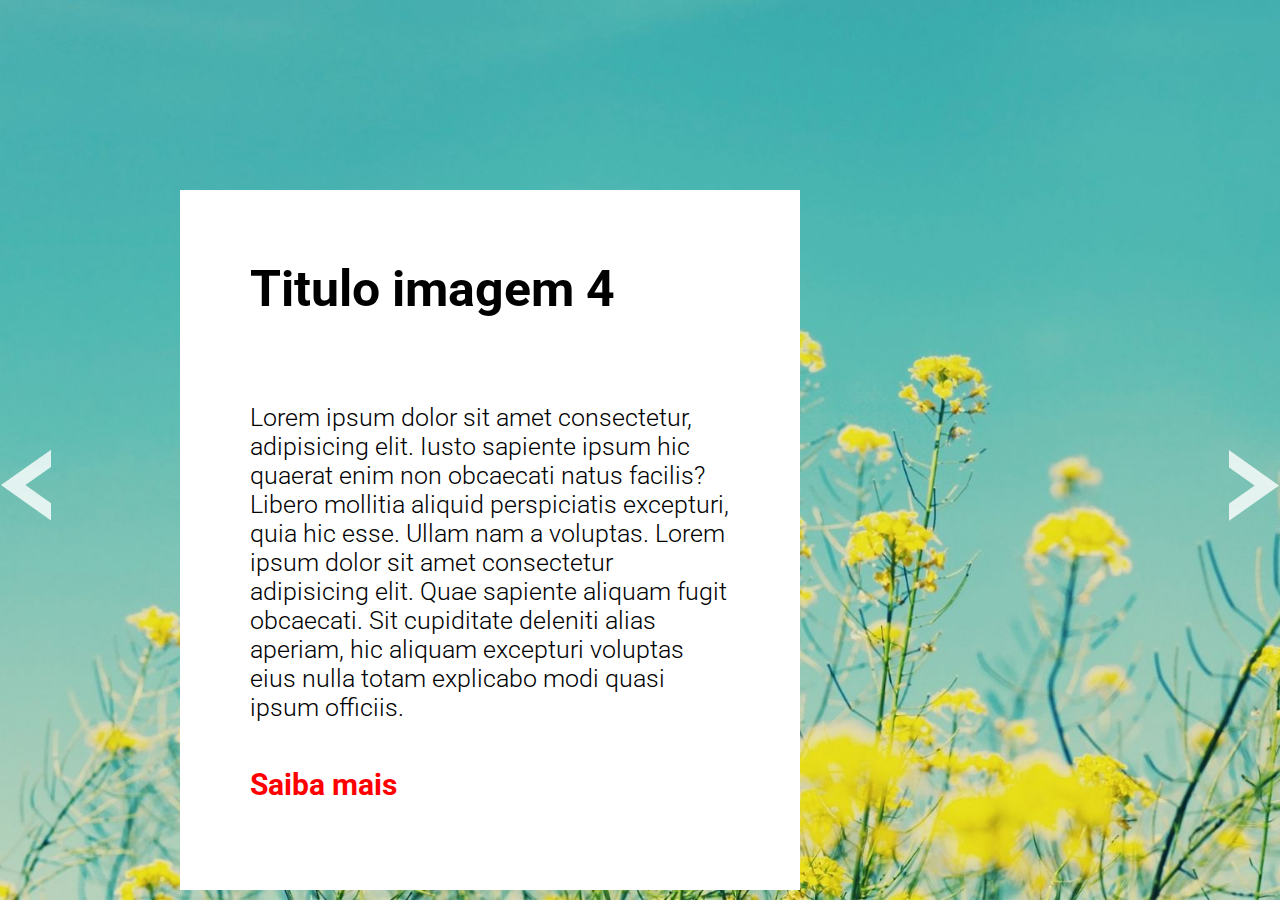
==== desafio-01/index.html @ d7e5cf65 "primeiro commit" ====
<!DOCTYPE html>
<html lang="en">

<head>
    <meta charset="UTF-8">
    <meta http-equiv="X-UA-Compatible" content="IE=edge">
    <meta name="viewport" content="width=device-width, initial-scale=1.0">
    <link rel="stylesheet" href="src/style.css">
    <link rel="stylesheet" href="src/reset.css">
    <link rel="stylesheet" href="src/global.css">
    <title>Carrocel de Imagens</title>
</head>

<body>
    <main class="container">
        <div class="setas">
            <div id="seta-voltar" class="btn-voltar" href="#">
                <img src="src/imagens/seta.png" alt="imagem seta">
            </div>
            <div id="seta-avancar" class="btn-avancar" href="#">
                <img src="src/imagens/seta.png" alt="imagem seta">
            </div>
        </div>

        <div class="container-imagens">

            <div class="imagens imagem-1 mostrar" id="primeira-imagem">
                <div class="conteudo-texto">
                    <h2>Titulo imagem 1</h2>
                    <p>
                        Lorem ipsum dolor sit amet consectetur, adipisicing elit. Iusto sapiente ipsum hic quaerat enim
                        non obcaecati natus facilis? Libero mollitia aliquid perspiciatis excepturi, quia hic esse.
                        Ullam nam a voluptas.
                        Lorem ipsum dolor sit amet consectetur adipisicing elit. Quae sapiente aliquam fugit obcaecati.
                        Sit cupiditate deleniti alias aperiam, hic aliquam excepturi voluptas eius nulla totam explicabo
                        modi quasi ipsum officiis.
                    </p>
                    <a href="#">Saiba mais</a>
                </div>
            </div>
            <div class="imagens imagem-2" id="segunda-imagem">
                <div class="conteudo-texto">
                    <h2>Titulo imagem 2</h2>
                    <p>
                        Lorem ipsum dolor sit amet consectetur, adipisicing elit. Iusto sapiente ipsum hic quaerat enim
                        non obcaecati natus facilis? Libero mollitia aliquid perspiciatis excepturi, quia hic esse.
                        Ullam nam a voluptas.
                        Lorem ipsum dolor sit amet consectetur adipisicing elit. Quae sapiente aliquam fugit obcaecati.
                        Sit cupiditate deleniti alias aperiam, hic aliquam excepturi voluptas eius nulla totam explicabo
                        modi quasi ipsum officiis.
                    </p>
                    <a href="#">Saiba mais</a>
                </div>
            </div>
            <div class="imagens imagem-3" id="terceira-imagem">
                <div class="conteudo-texto">
                    <h2>Titulo imagem 3</h2>
                    <p>
                        Lorem ipsum dolor sit amet consectetur, adipisicing elit. Iusto sapiente ipsum hic quaerat enim
                        non obcaecati natus facilis? Libero mollitia aliquid perspiciatis excepturi, quia hic esse.
                        Ullam nam a voluptas.
                        Lorem ipsum dolor sit amet consectetur adipisicing elit. Quae sapiente aliquam fugit obcaecati.
                        Sit cupiditate deleniti alias aperiam, hic aliquam excepturi voluptas eius nulla totam explicabo
                        modi quasi ipsum officiis.
                    </p>
                    <a href="#">Saiba mais</a>
                </div>
            </div>
            <div class="imagens imagem-4" id="quarta-imagem">
                <div class="conteudo-texto">
                    <h2>Titulo imagem 4</h2>
                    <p>
                        Lorem ipsum dolor sit amet consectetur, adipisicing elit. Iusto sapiente ipsum hic quaerat enim
                        non obcaecati natus facilis? Libero mollitia aliquid perspiciatis excepturi, quia hic esse.
                        Ullam nam a voluptas.
                        Lorem ipsum dolor sit amet consectetur adipisicing elit. Quae sapiente aliquam fugit obcaecati.
                        Sit cupiditate deleniti alias aperiam, hic aliquam excepturi voluptas eius nulla totam explicabo
                        modi quasi ipsum officiis.
                    </p>
                    <a href="#">Saiba mais</a>
                </div>
            </div>
        </div>

        <script src="index.js"></script>
    </main>
</body>

</html>
---- desafio-01/src/style.css ----
.container .setas img{
    position: absolute;
    z-index: 1;
    width: 50px; 
    top: 50%;
    right: 96%;
    opacity: 0.8;
    cursor: pointer;
    top: 50%;
}

.container .setas .btn-voltar img {
    transform: rotate(180deg);
}

.container .setas .btn-avancar img {
    width: 50px;
    left: 96%;
       
}

.container-imagens .conteudo-texto{
    background-color: rgb(255, 255, 255);
    width: 620px;
    height: 700px;
    padding: 70px; 
    position: absolute;
    left: 180px; 
    top: 190px; 
}

.container-imagens {
    position: relative;
}

.container-imagens .imagens {
    position: absolute;
    height: 100vh;
    width: 100%;
    background-size:cover ;
} 

.container .imagem-1 {
    background: url(imagens/4.jpg)no-repeat;
    background-size:cover ;   
}

.container .imagem-2 {
    background: url(imagens/3.jpg)no-repeat;
    background-size:cover ;   
}

.container .imagem-3 {
    background: url(imagens/2.jpg)no-repeat;
    background-size:cover ; 
}

.container .imagem-4 {
    background: url(imagens/1.jpg)no-repeat;
    background-size:cover ;     
}
---- desafio-01/src/global.css ----
@import url('https://fonts.googleapis.com/css2?family=Poppins:wght@300;500;800&family=Public+Sans:wght@400;800&family=Raleway:wght@100;500;600;700&family=Roboto:wght@300;500;700&display=swap');

html {
    font-family: 'Roboto';
}

h2 {
    font-size: 50px;
    padding-bottom: 85px;
}

p {
    font-size: 25px;
    font-weight: 300;
    padding-bottom: 45px;
}

a {
    color: red;
    font-size: 30px;
    font-weight: bold;

}
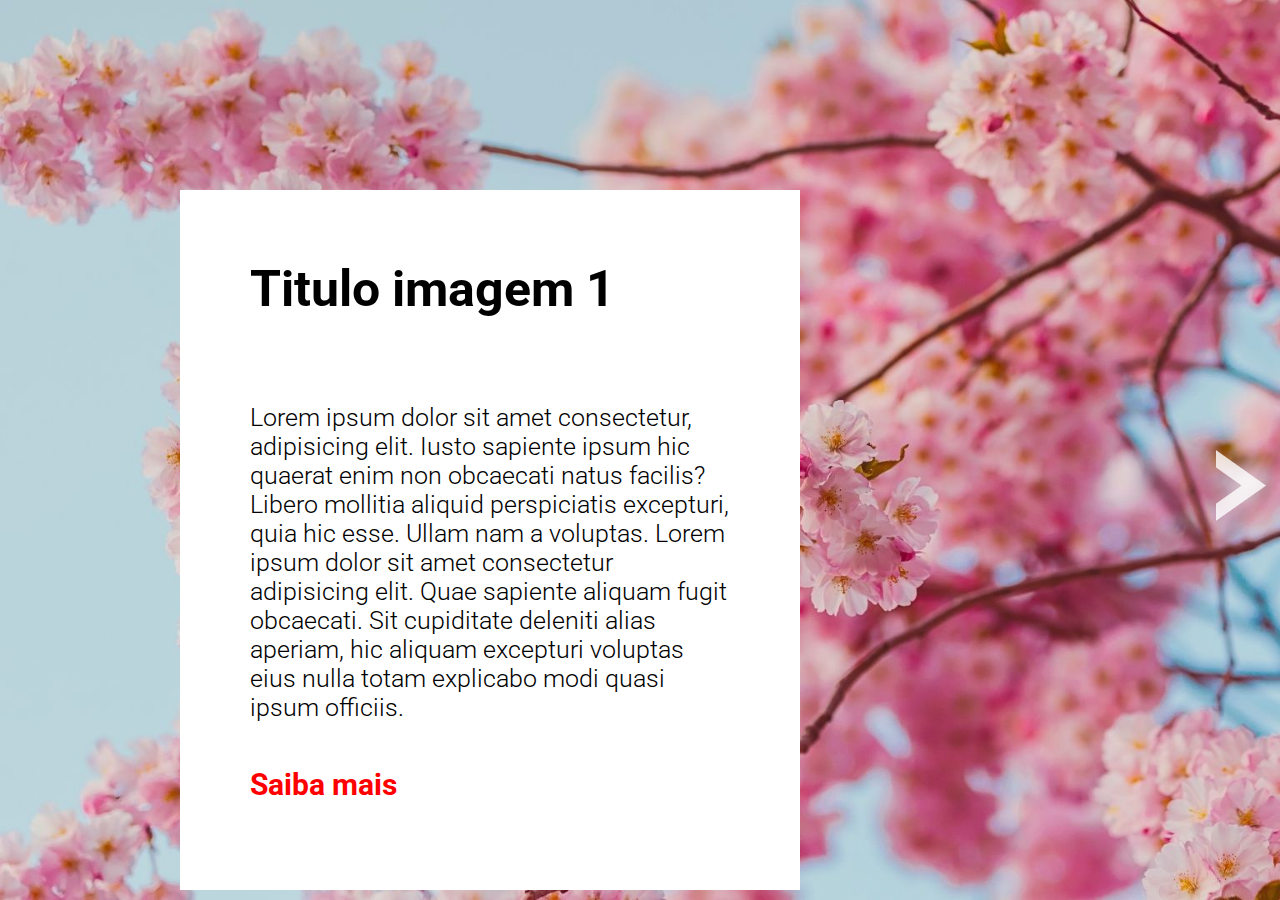
==== commit e04693bd: "alterando classe e codigo das setas" ====
--- a/desafio-01/index.html
+++ b/desafio-01/index.html
@@ -13,17 +13,16 @@
 
 <body>
     <main class="container">
-        <div class="setas">
-            <div id="seta-voltar" class="btn-voltar" href="#">
+        <div class="container-setas">
+            <div id="seta-voltar" class="setas btn-voltar" href="#">
                 <img src="src/imagens/seta.png" alt="imagem seta">
             </div>
-            <div id="seta-avancar" class="btn-avancar" href="#">
+            <div id="seta-avancar" class="setas mostra-seta btn-avancar" href="#">
                 <img src="src/imagens/seta.png" alt="imagem seta">
             </div>
         </div>
 
         <div class="container-imagens">
-
             <div class="imagens imagem-1 mostrar" id="primeira-imagem">
                 <div class="conteudo-texto">
                     <h2>Titulo imagem 1</h2>
--- a/desafio-01/src/style.css
+++ b/desafio-01/src/style.css
@@ -1,33 +1,38 @@
-
-.container .setas img{
+.container .container-setas img {
     position: absolute;
     z-index: 1;
-    width: 50px; 
-    top: 50%;
-    right: 96%;
+    width: 50px;
     opacity: 0.8;
     cursor: pointer;
-    top: 50%;
+    top: 50%;   
 }
 
-.container .setas .btn-voltar img {
+.container .container-setas .btn-voltar img {
     transform: rotate(180deg);
+    left: 3%;
 }
 
-.container .setas .btn-avancar img {
-    width: 50px;
-    left: 96%;
-       
+.container .container-setas .btn-avancar img {
+    top: 50%;
+    left: 95%;
 }
 
-.container-imagens .conteudo-texto{
+.container-setas .setas{
+    display: none;
+} 
+
+.container-setas .setas.mostra-seta{
+    display: block;
+} 
+
+.container-imagens .conteudo-texto {
     background-color: rgb(255, 255, 255);
     width: 620px;
     height: 700px;
-    padding: 70px; 
+    padding: 70px;
     position: absolute;
-    left: 180px; 
-    top: 190px; 
+    left: 180px;
+    top: 190px;
 }
 
 .container-imagens {
@@ -35,28 +40,33 @@
 }
 
 .container-imagens .imagens {
-    position: absolute;
     height: 100vh;
     width: 100%;
-    background-size:cover ;
-} 
+    background-size: cover;
+    display: none;
+}
+
+.container-imagens .imagens.mostrar {
+    display: block;
+
+}
 
 .container .imagem-1 {
     background: url(imagens/4.jpg)no-repeat;
-    background-size:cover ;   
+    background-size: cover;
 }
 
 .container .imagem-2 {
     background: url(imagens/3.jpg)no-repeat;
-    background-size:cover ;   
+    background-size: cover;
 }
 
 .container .imagem-3 {
     background: url(imagens/2.jpg)no-repeat;
-    background-size:cover ; 
+    background-size: cover;
 }
 
 .container .imagem-4 {
     background: url(imagens/1.jpg)no-repeat;
-    background-size:cover ;     
+    background-size: cover;
 }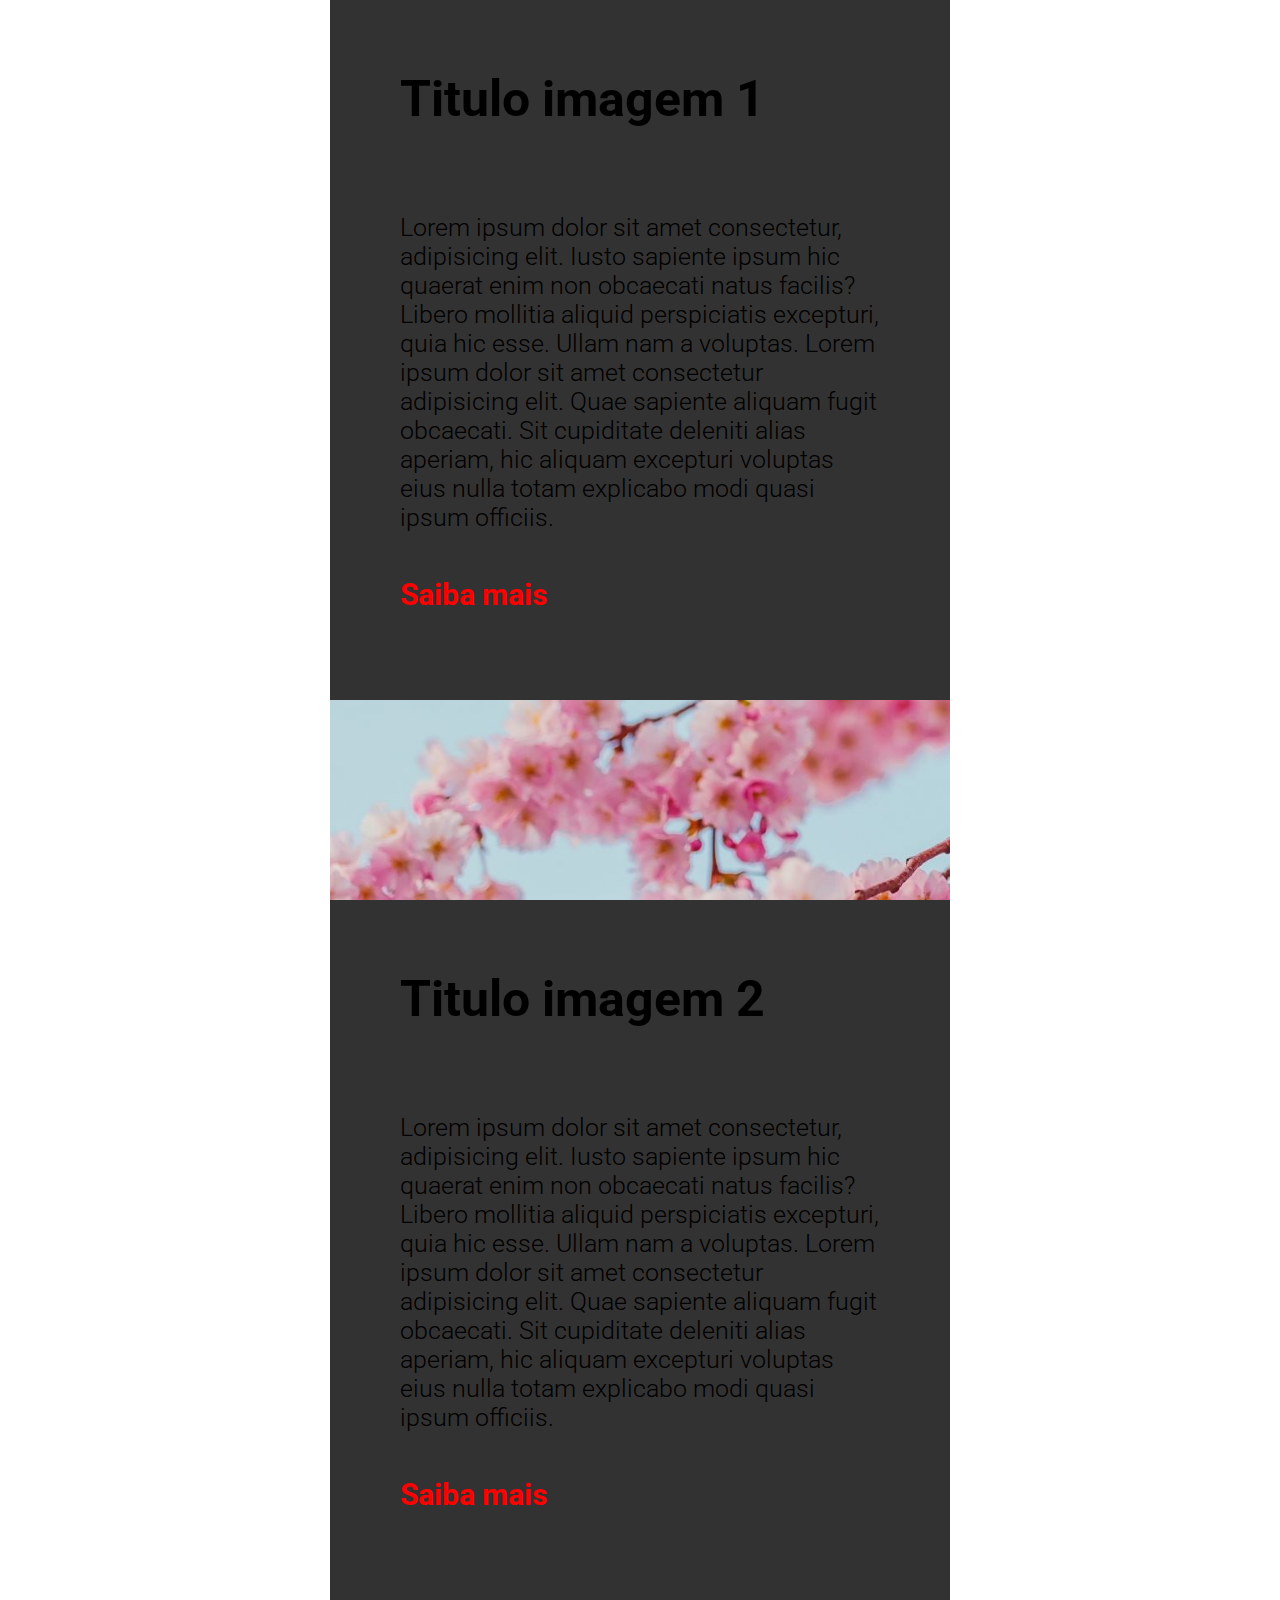
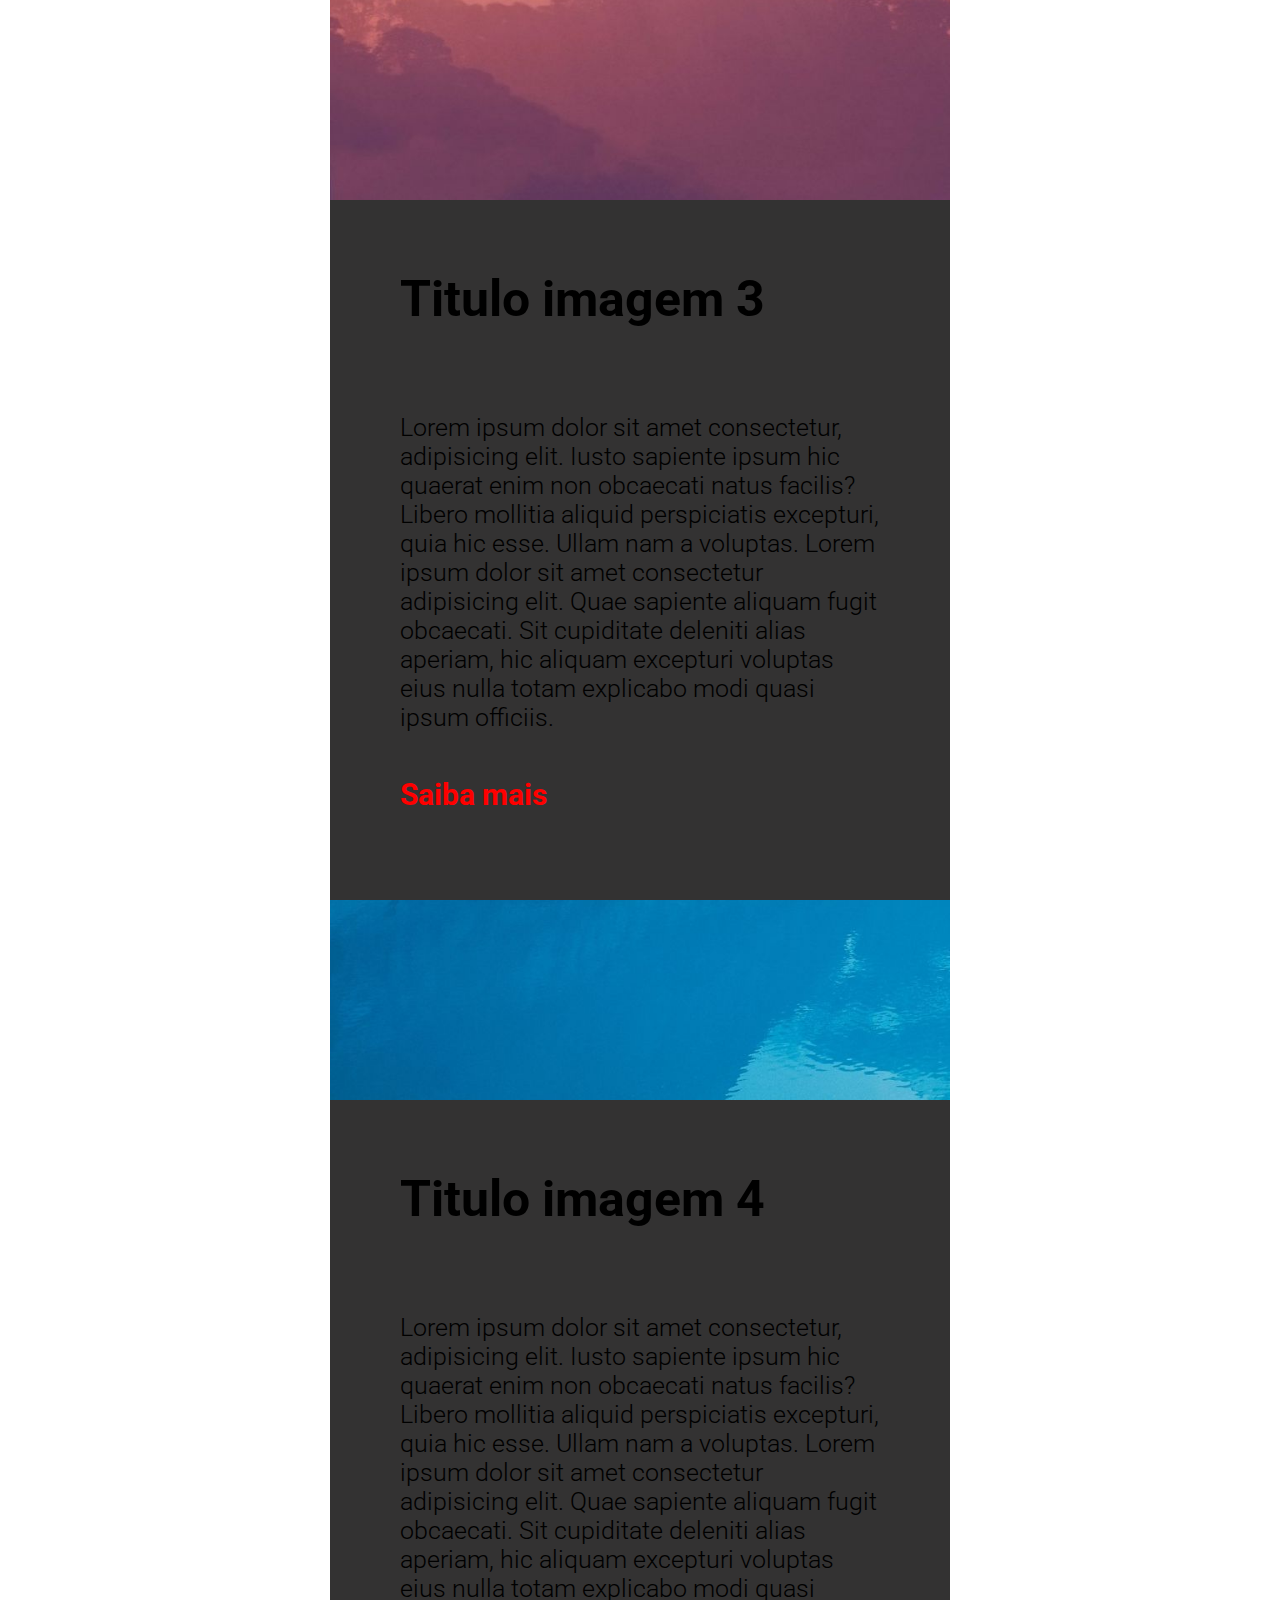
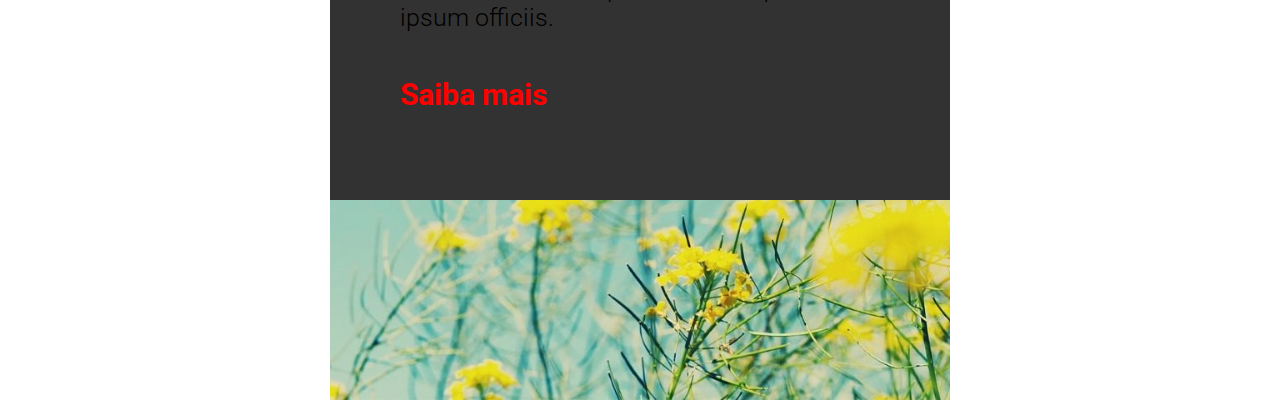
==== commit 2dceb401: "novo commit" ====
--- a/desafio-01/index.html
+++ b/desafio-01/index.html
@@ -13,14 +13,9 @@
 
 <body>
     <main class="container">
-        <div class="container-setas">
-            <div id="seta-voltar" class="setas btn-voltar" href="#">
-                <img src="src/imagens/seta.png" alt="imagem seta">
-            </div>
-            <div id="seta-avancar" class="setas mostra-seta btn-avancar" href="#">
-                <img src="src/imagens/seta.png" alt="imagem seta">
-            </div>
-        </div>
+        <a id="seta-voltar" class="setas seta-inativa  btn-voltar" href="#">
+            <img  src="src/imagens/seta.png" alt="imagem seta">
+        </a>
 
         <div class="container-imagens">
             <div class="imagens imagem-1 mostrar" id="primeira-imagem">
@@ -37,7 +32,7 @@
                     <a href="#">Saiba mais</a>
                 </div>
             </div>
-            <div class="imagens imagem-2" id="segunda-imagem">
+            <div class="imagens imagem-2">
                 <div class="conteudo-texto">
                     <h2>Titulo imagem 2</h2>
                     <p>
@@ -51,7 +46,7 @@
                     <a href="#">Saiba mais</a>
                 </div>
             </div>
-            <div class="imagens imagem-3" id="terceira-imagem">
+            <div class="imagens imagem-3">
                 <div class="conteudo-texto">
                     <h2>Titulo imagem 3</h2>
                     <p>
@@ -65,7 +60,7 @@
                     <a href="#">Saiba mais</a>
                 </div>
             </div>
-            <div class="imagens imagem-4" id="quarta-imagem">
+            <div class="imagens imagem-4">
                 <div class="conteudo-texto">
                     <h2>Titulo imagem 4</h2>
                     <p>
@@ -80,6 +75,10 @@
                 </div>
             </div>
         </div>
+        <a id="seta-avancar" class="setas  btn-avancar" href="#">
+            <img  src="src/imagens/seta.png" alt="imagem seta">
+        </a>
+
 
         <script src="index.js"></script>
     </main>
--- a/desafio-01/src/style.css
+++ b/desafio-01/src/style.css
@@ -1,55 +1,31 @@
-.container .container-setas img {
-    position: absolute;
-    z-index: 1;
-    width: 50px;
-    opacity: 0.8;
-    cursor: pointer;
-    top: 50%;   
+.container {
+    display: flex;
+    justify-content: space-between;
+    align-items: center;
 }
 
-.container .container-setas .btn-voltar img {
-    transform: rotate(180deg);
-    left: 3%;
+.container .setas img {
+    width: 50px;
+   
+    
 }
-
-.container .container-setas .btn-avancar img {
-    top: 50%;
-    left: 95%;
-}
-
-.container-setas .setas{
-    display: none;
-} 
-
-.container-setas .setas.mostra-seta{
-    display: block;
-} 
-
 .container-imagens .conteudo-texto {
-    background-color: rgb(255, 255, 255);
+    background-color: rgb(51, 50, 50);
     width: 620px;
     height: 700px;
     padding: 70px;
-    position: absolute;
-    left: 180px;
-    top: 190px;
-}
-
-.container-imagens {
-    position: relative;
 }
 
 .container-imagens .imagens {
     height: 100vh;
     width: 100%;
     background-size: cover;
-    display: none;
+    
 }
 
-.container-imagens .imagens.mostrar {
+/* .container-imagens .imagens.mostrar {
     display: block;
-
-}
+} */
 
 .container .imagem-1 {
     background: url(imagens/4.jpg)no-repeat;
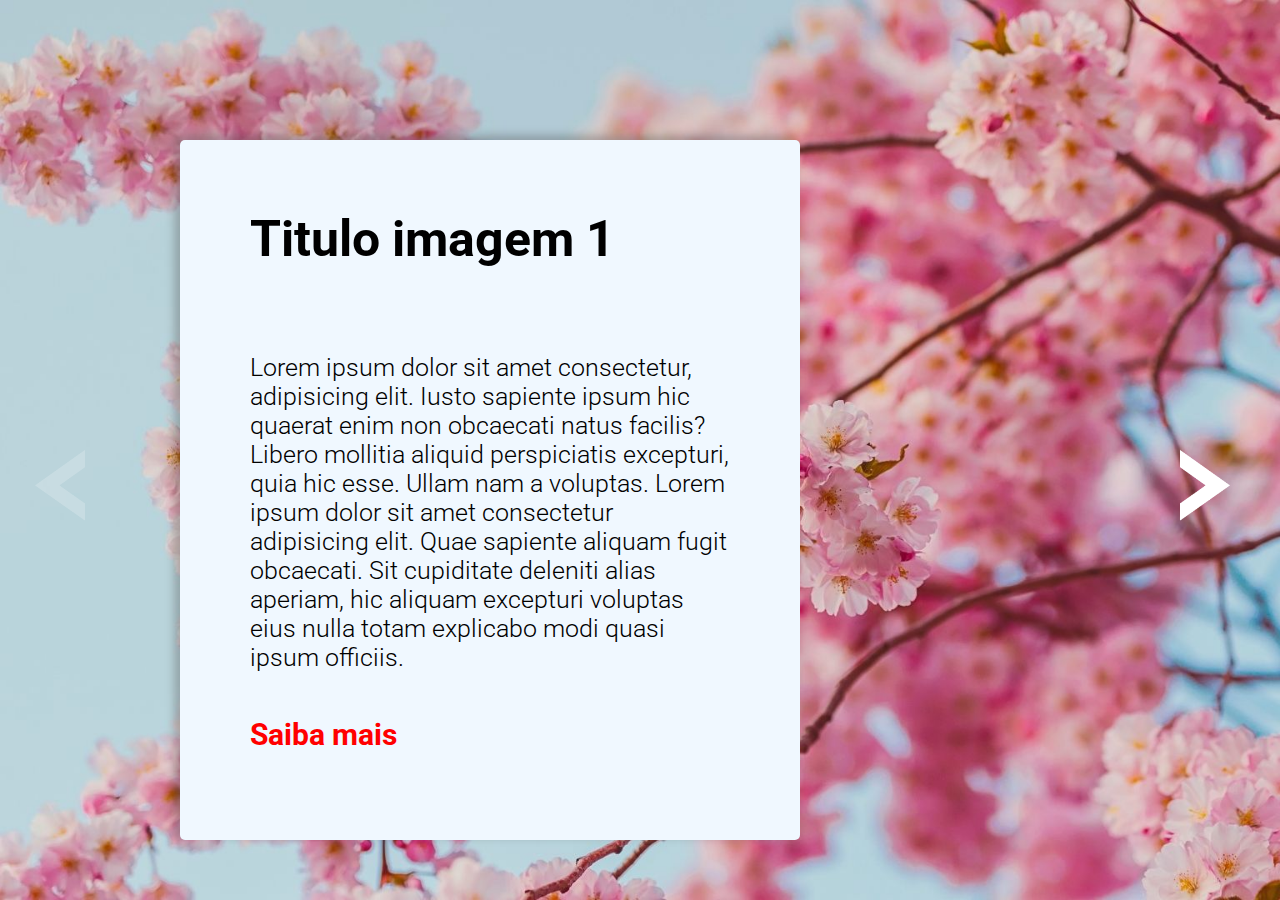
==== commit 4bae7db8: "correcao final" ====
--- a/desafio-01/index.html
+++ b/desafio-01/index.html
@@ -14,7 +14,7 @@
 <body>
     <main class="container">
         <a id="seta-voltar" class="setas seta-inativa  btn-voltar" href="#">
-            <img  src="src/imagens/seta.png" alt="imagem seta">
+            <img  src="src/imagens/seta3.png" alt="imagem seta">
         </a>
 
         <div class="container-imagens">
@@ -78,8 +78,6 @@
         <a id="seta-avancar" class="setas  btn-avancar" href="#">
             <img  src="src/imagens/seta.png" alt="imagem seta">
         </a>
-
-
         <script src="index.js"></script>
     </main>
 </body>
--- a/desafio-01/src/style.css
+++ b/desafio-01/src/style.css
@@ -1,48 +1,75 @@
 .container {
     display: flex;
-    justify-content: space-between;
-    align-items: center;
+    align-items: center;     
+}
+.container .setas  { 
+    position: absolute;
+    z-index: 1;
+    transform: translateY(50%);
 }
 
 .container .setas img {
-    width: 50px;
-   
+    width: 50px;        
+}
+
+.seta-inativa {
+    opacity: 20%;
     
 }
+.btn-voltar {
+    margin-left: 35px;
+}
+
+.btn-avancar {
+    right: 50px;
+} 
+
+.container-imagens {
+    width: 100vw;
+    background-size: cover;
+}
+
+.container-imagens .imagens {
+    display: none;
+}
+
+.container-imagens .mostrar {
+    display: block;
+}
 .container-imagens .conteudo-texto {
-    background-color: rgb(51, 50, 50);
+    background-color: aliceblue;
     width: 620px;
     height: 700px;
     padding: 70px;
+    box-shadow: -5px -4px 9px 1px rgba(76, 76, 77, 0.342);
+    border-radius: 5px;
+}
+
+.conteudo-texto {
+    margin-left: 180px;
+    transform: translateY(20%);
 }
 
 .container-imagens .imagens {
-    height: 100vh;
-    width: 100%;
-    background-size: cover;
-    
+    height: 100vh;    
 }
 
-/* .container-imagens .imagens.mostrar {
-    display: block;
-} */
-
 .container .imagem-1 {
-    background: url(imagens/4.jpg)no-repeat;
+    background: url(imagens/4.jpg) no-repeat;
     background-size: cover;
 }
 
 .container .imagem-2 {
-    background: url(imagens/3.jpg)no-repeat;
+    background: url(imagens/3.jpg) no-repeat;
     background-size: cover;
 }
 
 .container .imagem-3 {
-    background: url(imagens/2.jpg)no-repeat;
+    background: url(imagens/2.jpg) no-repeat;
     background-size: cover;
 }
 
 .container .imagem-4 {
-    background: url(imagens/1.jpg)no-repeat;
+    background: url(imagens/1.jpg) no-repeat;
     background-size: cover;
 }--- a/desafio-01/src/global.css
+++ b/desafio-01/src/global.css
@@ -19,5 +19,4 @@
     color: red;
     font-size: 30px;
     font-weight: bold;
-
 }
